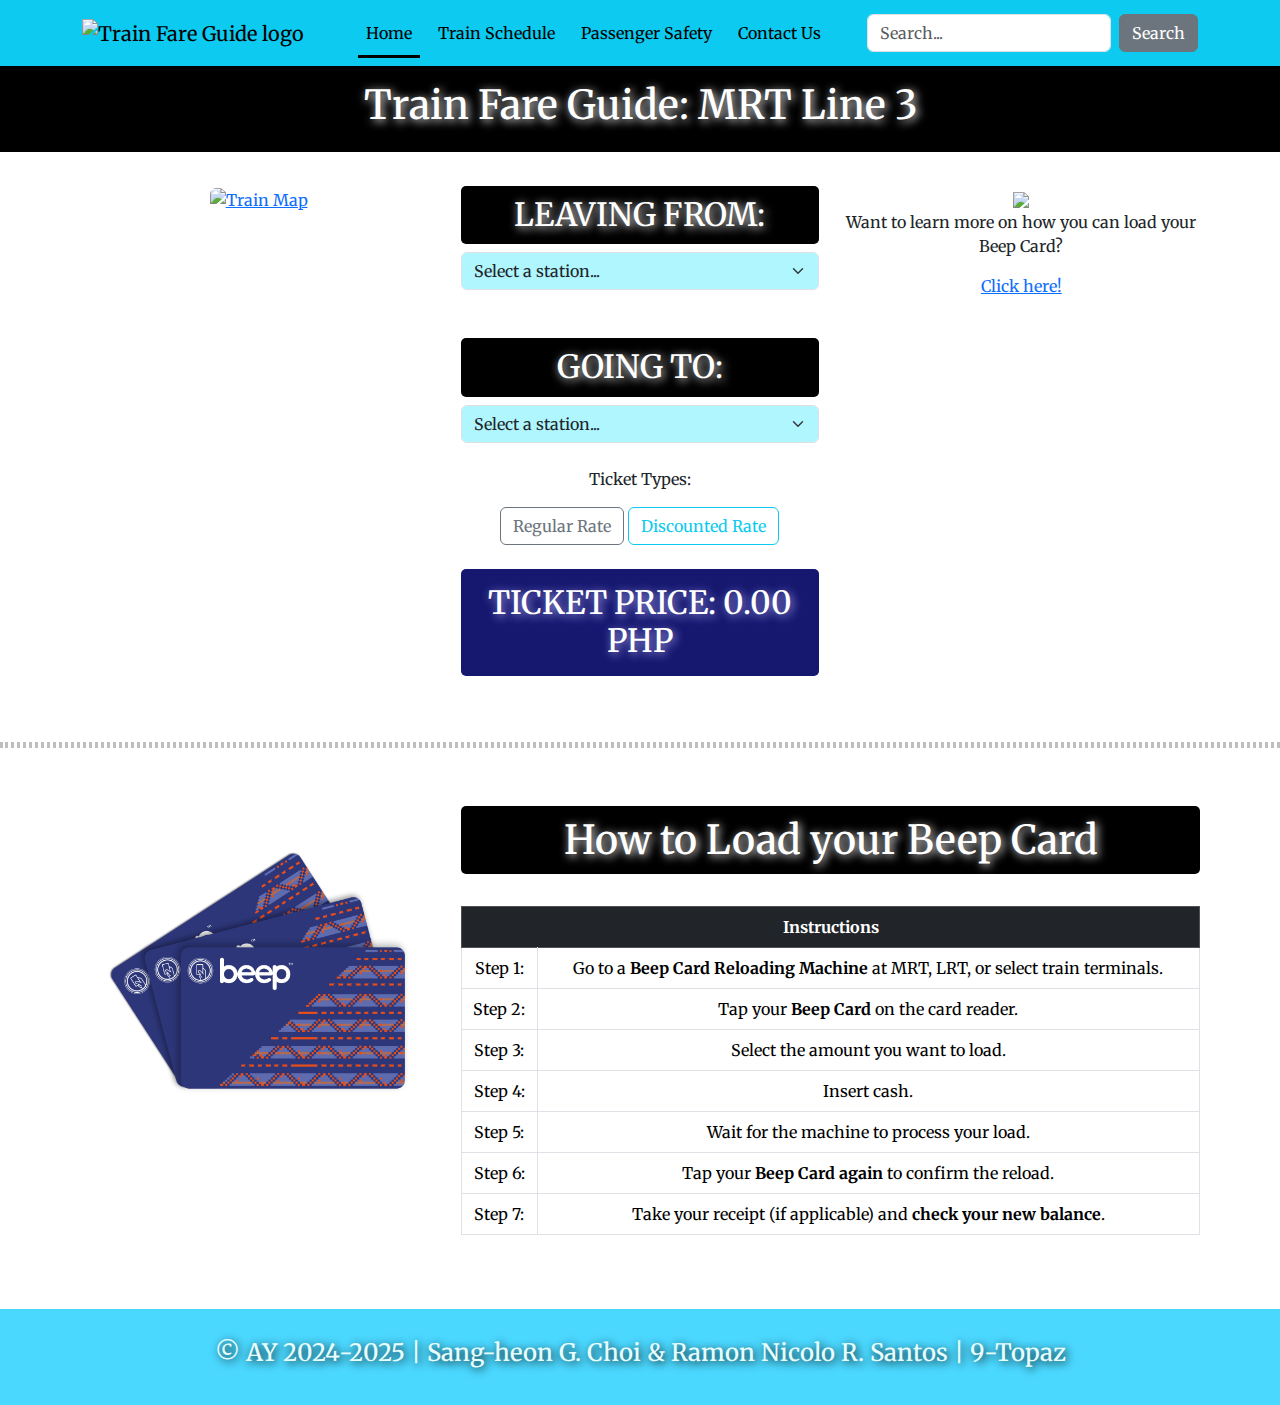
==== index.html @ 549eeb88 "index.html" ====
<!DOCTYPE html>
<html>
<head>
    <meta charset="utf-8">
	<meta name="viewport" content="width=device-width, initial-scale=1">
	<title>Train Fare Guide - Home</title>

    <link rel="icon" type="image/x-icon" href="icon.png">

	<!-- BOOTSTRAP 5 -->
	<link href="https://cdn.jsdelivr.net/npm/bootstrap@5.3.3/dist/css/bootstrap.min.css" rel="stylesheet" integrity="sha384-QWTKZyjpPEjISv5WaRU9OFeRpok6YctnYmDr5pNlyT2bRjXh0JMhjY6hW+ALEwIH" crossorigin="anonymous">

    <!-- GOOGLE FONTS -->
    <link rel="preconnect" href="https://fonts.googleapis.com">
    <link rel="preconnect" href="https://fonts.gstatic.com" crossorigin>
    <link href="https://fonts.googleapis.com/css2?family=Merriweather:ital,wght@0,300;0,400;0,700;0,900;1,300;1,400;1,700;1,900&display=swap" rel="stylesheet">

	 <!-- STYLE -->
	<link rel="stylesheet" type="text/css" href="style.css">
</head>
<body>
    <!-- NAVIGATION BAR -->
	<nav class="navbar navbar-expand-md navbar-light bg-info sticky-top">
        <div class="container-sm">
            <!-- LOGO -->
            <a class="navbar-brand" href="index.html">
                <img src="logo.png" alt="Train Fare Guide logo">
            </a>

        <!-- TOGGLER -->
        <button class="navbar-toggler" type="button" data-bs-toggle="collapse" data-bs-target="#mynavbar" aria-controls="mynavbar" aria-expanded="false" aria-label="Toggle navigation">
            <span class="navbar-toggler-icon"></span>
        </button>

        <!-- NAVBAR ITEMS -->
            <div class="collapse navbar-collapse" id="mynavbar">
                <ul class="navbar-nav mx-auto">
                    <li class="nav-item">
                        <a class="nav-link active" href="index.html">Home</a>
                    </li>
                    <li class="nav-item">
                        <a class="nav-link" href="schedule.html">Train Schedule</a>
                    </li>
                    <li class="nav-item">
                        <a class="nav-link" href="passenger.html">Passenger Safety</a>
                    </li>
                    <li class="nav-item">
                        <a class="nav-link" href="contact.html">Contact Us</a>
                    </li>
                </ul>

            <!-- SEARCH FORM -->
            <form class="d-flex" action="https://www.google.com/search" method="get" target="_blank">
                <input class="form-control me-2" type="text" name="q" placeholder="Search..." required>
                <button class="btn btn-secondary" type="submit">Search</button>
                </form>
            </div>
        </div>
    </nav>

    <!-- CONTENT -->
    <div class="background">
        <h1>Train Fare Guide: MRT Line 3</h1>
    </div>
    <br>
    <div class="container mb-5" id="fare-guide">
        <div class="row g-4">
            <div class="col-md-4">
                <a href="https://moovitapp.com/index/en/public_transit-line-mrt3-Manila-1022-9970-7638476-1#google_vignette" target="_blank">
                    <img src="map.png" alt="Train Map" class="rounded img-fluid">
                </a>
            </div>
            <div class="col-md-4">
                <form action="index.html">
                    <h2 class="background1">LEAVING FROM:</h2>
                    <select class="form-select" id="from">
                        <option selected disabled>Select a station...</option>
                        <option value="North Avenue">North Avenue</option>
                        <option value="Quezon Avenue">Quezon Avenue</option>
                        <option value="Kamuning">Kamuning</option>
                        <option value="Araneta Center-Cubao">Araneta Center-Cubao</option>
                        <option value="Santolan-Annapolis">Santolan-Annapolis</option>
                        <option value="Ortigas">Ortigas</option>
                        <option value="Shaw Boulevard">Shaw Boulevard</option>
                        <option value="Boni">Boni</option>
                        <option value="Guadalupe">Guadalupe</option>
                        <option value="Buendia">Buendia</option>
                        <option value="Ayala">Ayala</option>
                        <option value="Magallanes">Magallanes</option>
                        <option value="Taft Avenue">Taft Avenue</option>
                    </select>
                    <br><br>
                    <h2 class="background1">GOING TO:</h2>
                    <select class="form-select" id="to">
                        <option selected disabled>Select a station...</option>
                        <option value="North Avenue">North Avenue</option>
                        <option value="Quezon Avenue">Quezon Avenue</option>
                        <option value="Kamuning">Kamuning</option>
                        <option value="Araneta Center-Cubao">Araneta Center-Cubao</option>
                        <option value="Santolan-Annapolis">Santolan-Annapolis</option>
                        <option value="Ortigas">Ortigas</option>
                        <option value="Shaw Boulevard">Shaw Boulevard</option>
                        <option value="Boni">Boni</option>
                        <option value="Guadalupe">Guadalupe</option>
                        <option value="Buendia">Buendia</option>
                        <option value="Ayala">Ayala</option>
                        <option value="Magallanes">Magallanes</option>
                        <option value="Taft Avenue">Taft Avenue</option>
                    </select>
                    <br>
                    <p>Ticket Types:</p>
                    <button type="button" class="btn btn-outline-secondary" onclick="regular()">Regular Rate</button>
                    <button type="button" class="btn btn-outline-info" onclick="discounted()">Discounted Rate</button>
                    <br><br>
                    <h2 class="ticket" id="price">TICKET PRICE: 0.00 PHP</h2>
                </form>
            </div>
            <div class="col-md-4">
                <img src="ticket.png" class="img-fluid">
                <p>Want to learn more on how you can load your Beep Card?</p>
                <a href="#beep-card">Click here!</a>
            </div>
        </div>
    </div>
    <hr>
    <div class="container mt-5 mb-5" id="beep-card">
        <div class="row g-4">
            <div class="col-md-4">
                <img src="beep-card.png" class="img-fluid">
            </div>
            <div class="col-md-8">
                <h1 class="background1">How to Load your Beep Card</h1>
                <br>
                <table class="table table-bordered table-hover">
                    <thead class="table-dark">
                        <tr>
                            <th colspan="2">Instructions</th>
                        </tr>
                    </thead>
                    <tbody>
                        <tr>
                            <td>Step 1:</td>
                            <td>Go to a <b>Beep Card Reloading Machine</b> at MRT, LRT, or select train terminals.</td>
                        </tr>
                        <tr>
                            <td>Step 2:</td>
                            <td>Tap your <b>Beep Card</b> on the card reader.</td>
                        </tr>
                        <tr>
                            <td>Step 3:</td>
                            <td>Select the amount you want to load.</td>
                        </tr>
                        <tr>
                            <td>Step 4:</td>
                            <td>Insert cash.</td>
                        </tr>
                        <tr>
                            <td>Step 5:</td>
                            <td>Wait for the machine to process your load.</td>
                        </tr>
                        <tr>
                            <td>Step 6:</td>
                            <td>Tap your <b>Beep Card again</b> to confirm the reload.</td>
                        </tr>
                        <tr>
                            <td>Step 7:</td>
                            <td>Take your receipt (if applicable) and <b>check your new balance</b>.</td>
                        </tr>
                    </tbody>
                </table>
            </div>
        </div>
    </div>

    <!-- FOOTER -->
    <footer>
        <div class="footer">
            <h4>&#169; AY 2024-2025 | Sang-heon G. Choi & Ramon Nicolo R. Santos | 9-Topaz</h4>
        </div>
    </footer>

    <!-- JS & BOOTSTRAP -->
    <script src="main.js"></script>
    <script src="https://cdn.jsdelivr.net/npm/bootstrap@5.3.0/dist/js/bootstrap.bundle.min.js"></script>
</body>
</html>
---- style.css ----
* {
        margin: 0px;
        padding: 0px;
    }

    body {
        background-image: url(background.png);
        background-size: cover;
    }

    hr {
        border: 3px dotted #000000;
    }

    .container {
        font-family: "Merriweather", serif;
        text-align: center;
        padding: 10px;
    }
    
    .background {
        font-family: "Merriweather", serif;
        background-color: #000000;
        color: #ffffff;
        text-shadow: 2px 2px 10px #ffffff;
        text-align: center;
        padding: 15px;
    }

    .background1 {
        font-family: "Merriweather", serif;
        background-color: #000000;
        color: #ffffff;
        text-shadow: 2px 2px 10px #ffffff;
        text-align: center;
        padding: 10px;
        border-radius: 5px;
    }

    .navbar {
        font-family: "Merriweather", serif;
    }

    .navbar-brand img {
        width: 50px;
    }

    .nav-link {
        color: #000000;
        position: relative;
        margin: 5px;
    }

    .nav-link:hover {
        color: #FFFFFF;
    }
    
    .nav-link::after {
        content: "";
        position: absolute;
        bottom: -5px;
        left: 50%;
        width: 0;
        height: 3px;
        background-color: #BCC7CA;
        transform: translateX(-50%);
        transition: width 0.3s ease;
    }

    .nav-link:hover::after {
        width: 100%;
    }

    .nav-link.active {
        color: #000000;
        pointer-events: none;
        cursor: default;
    }

    .nav-link.active::after {
        width: 100%;
        background-color: #000000;
    }

    .form-select {
        text-align: justify;
        background-color: rgba(97, 237, 255, 0.5);
    }

    .form-select:focus {
        background-color: rgba(97, 237, 255, 0.5);
        box-shadow: none;
    }

    option {
        background-color: rgb(255, 255, 255);
    }

    .ticket {
        background-color: #16176f;
        color: #ffffff;
        text-shadow: 2px 2px 10px #a7a8ee;
        padding: 15px;
        border-radius: 5px;
    }

    .price {
        text-align: center;
        font-size: 100px;
    }

    .footer {
        font-family: "Merriweather", serif;
        text-align: center;
        color: rgba(231, 255, 255, 1);
		background-color: #4bd8ff;
        text-shadow: 2px 2px 10px #000000;
   		padding: 30px;
   		bottom: 0;
   		width: 100%;
    }
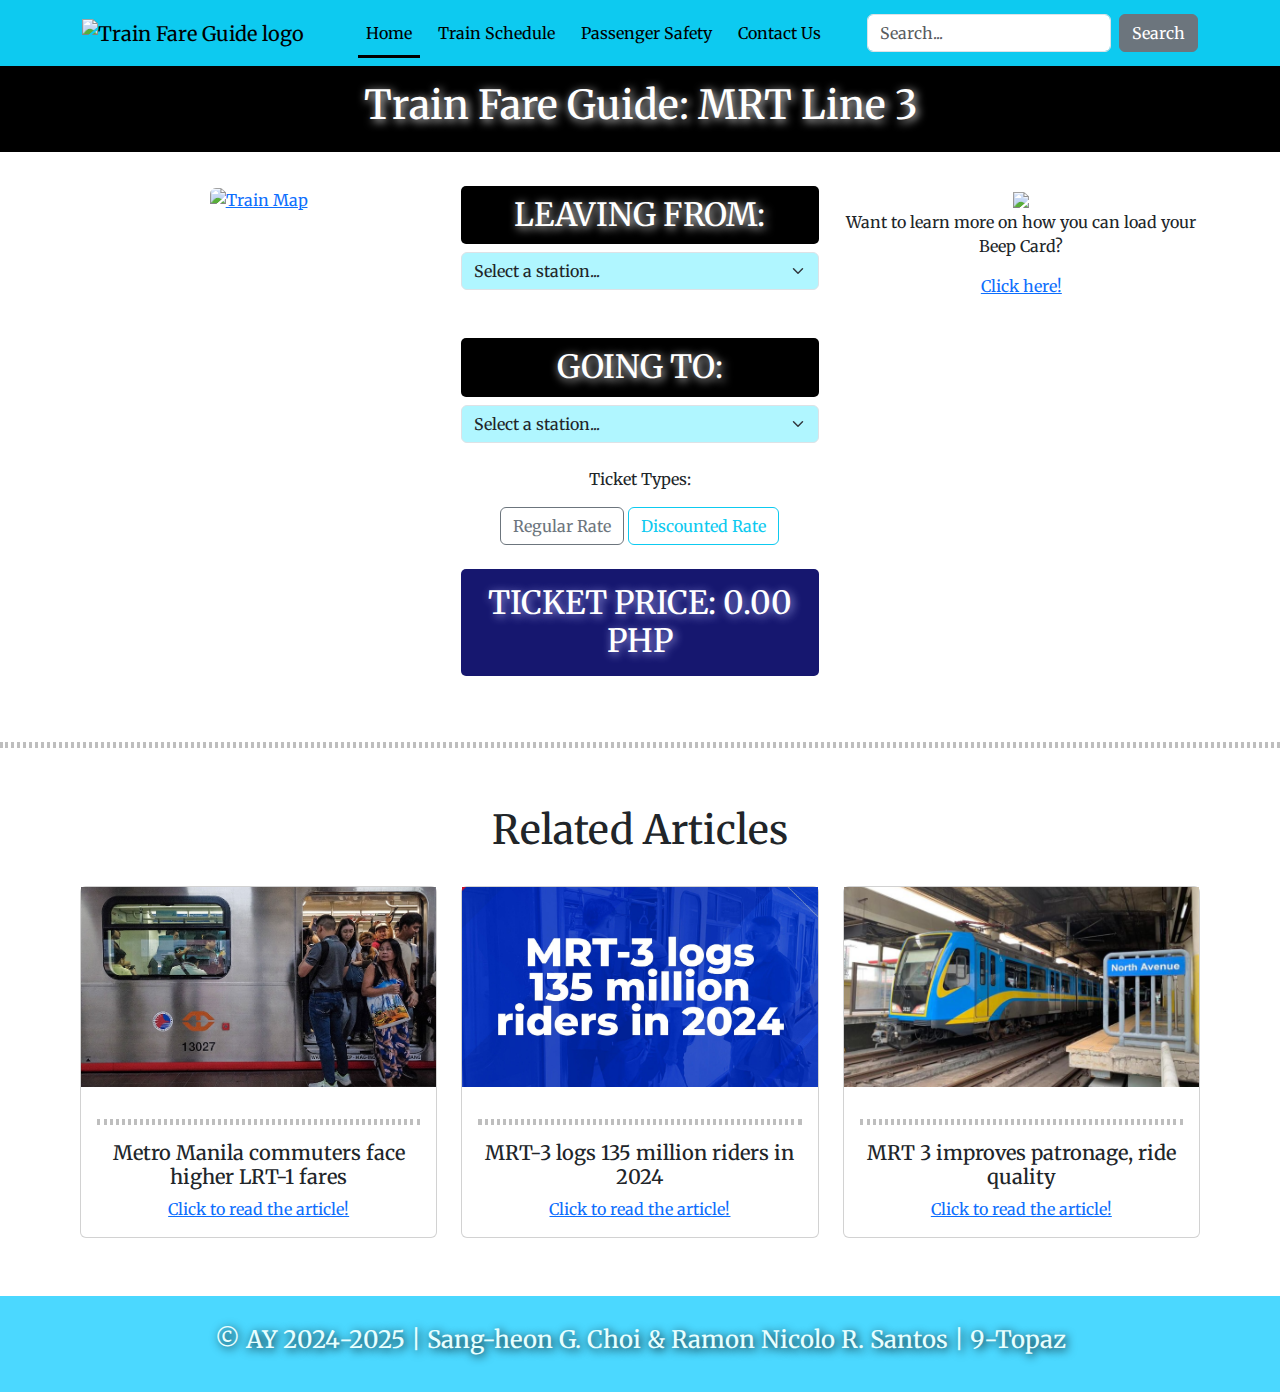
==== commit 950823ef: "index.html" ====
--- a/index.html
+++ b/index.html
@@ -118,56 +118,45 @@
             <div class="col-md-4">
                 <img src="ticket.png" class="img-fluid">
                 <p>Want to learn more on how you can load your Beep Card?</p>
-                <a href="#beep-card">Click here!</a>
+                <a href="beep-card.html">Click here!</a>
             </div>
         </div>
     </div>
     <hr>
-    <div class="container mt-5 mb-5" id="beep-card">
+    <div class="container mt-5 mb-5" id="articles">
         <div class="row g-4">
+            <div class="col-md-12">
+                <h1>Related Articles</h1>
+            </div>
             <div class="col-md-4">
-                <img src="beep-card.png" class="img-fluid">
+                <div class="card">
+                    <img src="lrt.png">
+                    <div class="card-body">
+                        <hr>
+                        <h5 class="card-title">Metro Manila commuters face higher LRT-1 fares</h5>
+                        <a href="https://wealthinsights.metrobank.com.ph/bworldonline/metro-manila-commuters-face-higher-lrt-1-fares/" class="card-text" target="_blank">Click to read the article!</a>
+                    </div>
+                </div>
             </div>
-            <div class="col-md-8">
-                <h1 class="background1">How to Load your Beep Card</h1>
-                <br>
-                <table class="table table-bordered table-hover">
-                    <thead class="table-dark">
-                        <tr>
-                            <th colspan="2">Instructions</th>
-                        </tr>
-                    </thead>
-                    <tbody>
-                        <tr>
-                            <td>Step 1:</td>
-                            <td>Go to a <b>Beep Card Reloading Machine</b> at MRT, LRT, or select train terminals.</td>
-                        </tr>
-                        <tr>
-                            <td>Step 2:</td>
-                            <td>Tap your <b>Beep Card</b> on the card reader.</td>
-                        </tr>
-                        <tr>
-                            <td>Step 3:</td>
-                            <td>Select the amount you want to load.</td>
-                        </tr>
-                        <tr>
-                            <td>Step 4:</td>
-                            <td>Insert cash.</td>
-                        </tr>
-                        <tr>
-                            <td>Step 5:</td>
-                            <td>Wait for the machine to process your load.</td>
-                        </tr>
-                        <tr>
-                            <td>Step 6:</td>
-                            <td>Tap your <b>Beep Card again</b> to confirm the reload.</td>
-                        </tr>
-                        <tr>
-                            <td>Step 7:</td>
-                            <td>Take your receipt (if applicable) and <b>check your new balance</b>.</td>
-                        </tr>
-                    </tbody>
-                </table>
+            <div class="col-md-4">
+                <div class="card">
+                    <img src="mrt.png">
+                    <div class="card-body">
+                        <hr>
+                        <h5 class="card-title">MRT-3 logs 135 million riders in 2024</h5>
+                        <a href="https://www.dotrmrt3.gov.ph/news/mrt-3-logs-135-million-riders-in-2024" class="card-text" target="_blank">Click to read the article!</a>
+                    </div>
+                </div>
+            </div>
+            <div class="col-md-4">
+                <div class="card">
+                    <img src="northavenue.png">
+                    <div class="card-body">
+                        <hr>
+                        <h5 class="card-title">MRT 3 improves patronage, ride quality</h5>
+                        <a href="https://newsinfo.inquirer.net/1883718/mrt-3-improves-patronage-ride-quality" class="card-text" target="_blank">Click to read the article!</a>
+                    </div>
+                </div>
             </div>
         </div>
     </div>
--- a/style.css
+++ b/style.css
@@ -109,6 +109,12 @@
         font-size: 100px;
     }
 
+    .card img {
+        width: 100%;
+    	height: 200px;
+    	object-fit: cover;
+    }
+
     .footer {
         font-family: "Merriweather", serif;
         text-align: center;
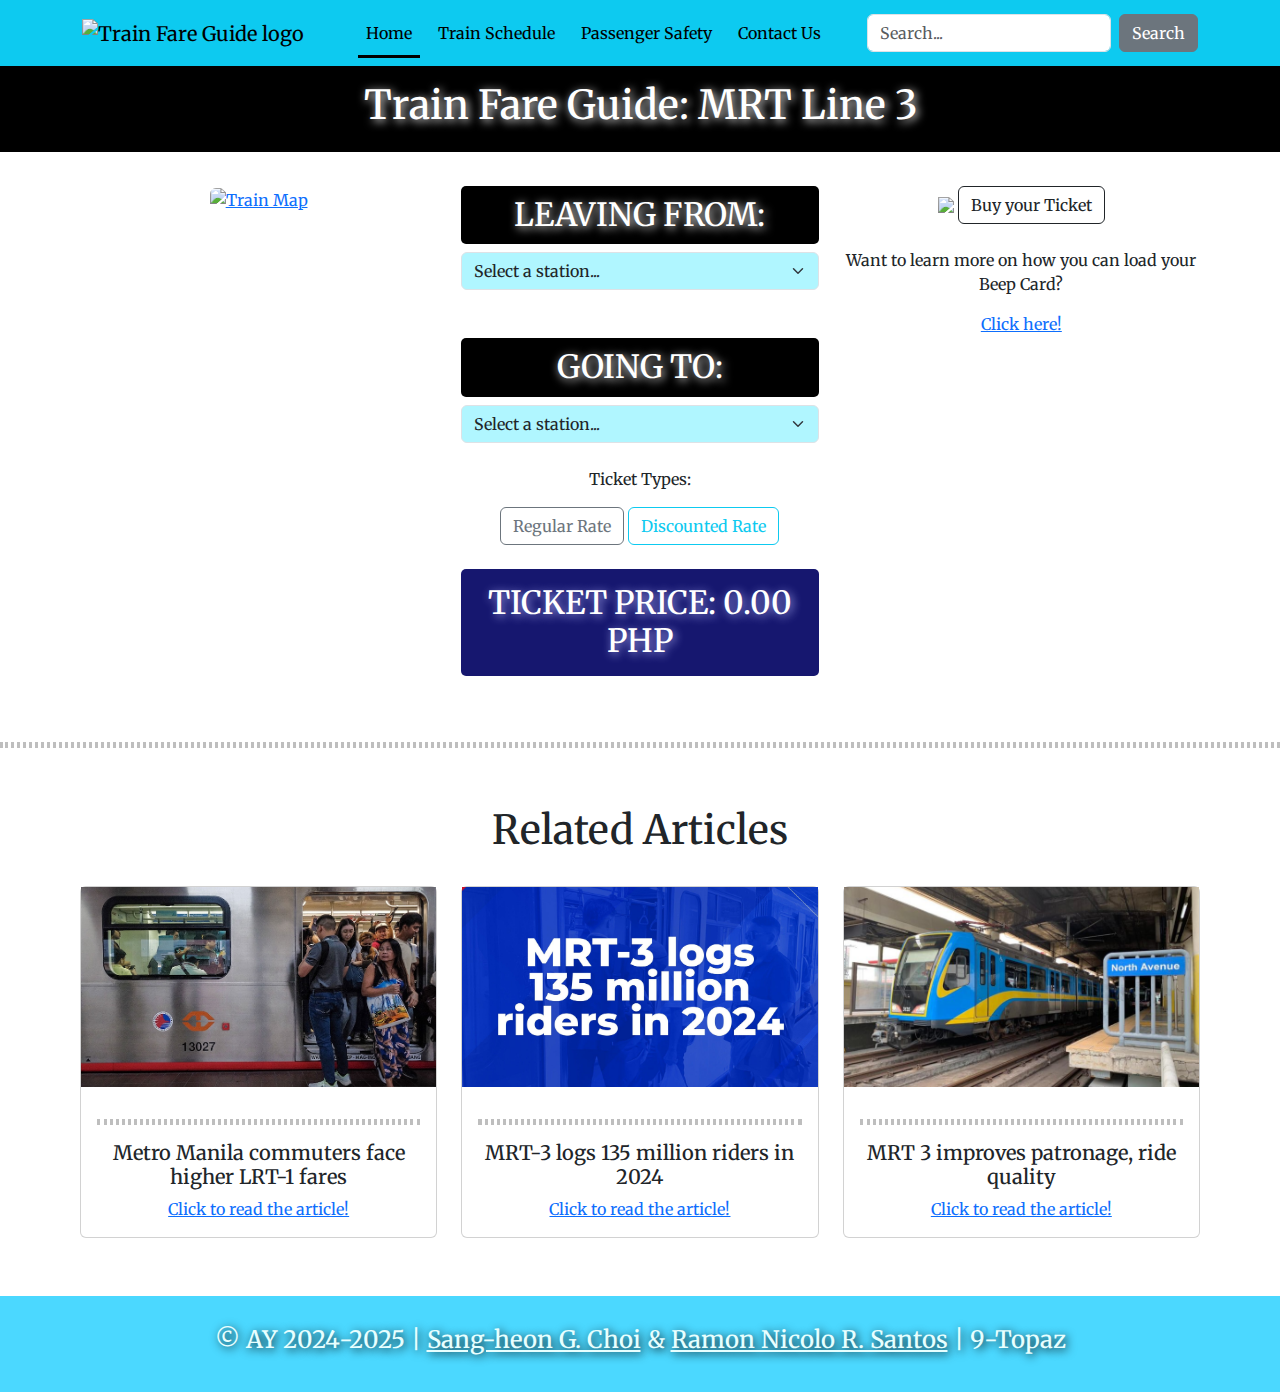
==== commit 656e9e02: "Update index.html" ====
--- a/index.html
+++ b/index.html
@@ -117,6 +117,8 @@
             </div>
             <div class="col-md-4">
                 <img src="ticket.png" class="img-fluid">
+                <button type="button" class="btn btn-outline-dark" onclick="buy()">Buy your Ticket</button>
+                <br><br>
                 <p>Want to learn more on how you can load your Beep Card?</p>
                 <a href="beep-card.html">Click here!</a>
             </div>
@@ -164,7 +166,7 @@
     <!-- FOOTER -->
     <footer>
         <div class="footer">
-            <h4>&#169; AY 2024-2025 | Sang-heon G. Choi & Ramon Nicolo R. Santos | 9-Topaz</h4>
+            <h4>&#169; AY 2024-2025 | <a href="https://github.com/SChoi9T" target="_blank">Sang-heon G. Choi</a> & <a href="https://github.com/RSantos-9T" target="_blank">Ramon Nicolo R. Santos</a> | 9-Topaz</h4>
         </div>
     </footer>
 
@@ -172,4 +174,4 @@
     <script src="main.js"></script>
     <script src="https://cdn.jsdelivr.net/npm/bootstrap@5.3.0/dist/js/bootstrap.bundle.min.js"></script>
 </body>
-</html>+</html>
--- a/style.css
+++ b/style.css
@@ -115,6 +115,16 @@
     	object-fit: cover;
     }
 
+    .safety {
+        background-color: rgba(0,0,0,0.5);
+        border-radius: 5px;
+    }
+
+    .safety li {
+        color: #ffffff;
+        padding: 15px;
+    }
+
     .footer {
         font-family: "Merriweather", serif;
         text-align: center;
@@ -124,4 +134,12 @@
    		padding: 30px;
    		bottom: 0;
    		width: 100%;
-    }+    }
+
+    .footer a {
+        color: rgba(231, 255, 255, 1);
+    }
+
+    .footer a:hover {
+        color: rgb(197, 216, 216);
+    }
